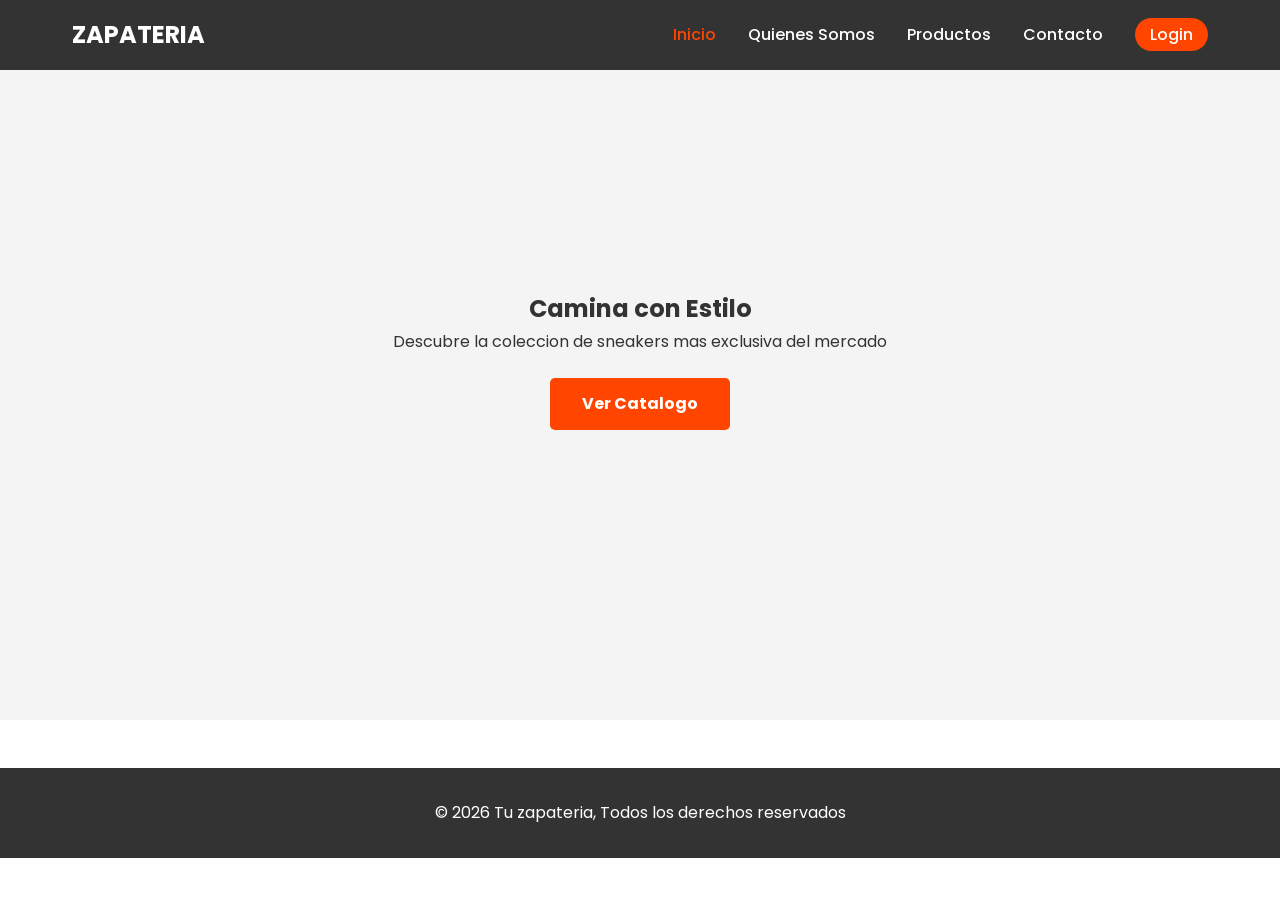
==== index.html @ 72459743 "Add files via upload" ====
<!DOCTYPE html>
<html lang="en">
<head>
    <meta charset="UTF-8">
    <meta name="viewport" content="width=device-width, initial-scale=1.0">
    <title>Document</title>
    <link href="https://fonts.googleapis.com/css2?family=Poppins:wght@300;400;500;600;700;800&display=swap" rel="stylesheet">
    <link rel="stylesheet" href="css/style.css">
</head>
<body>
    
    <header>
        <nav class="navbar">
            <div class="logo">
                <h1>Zapateria</h1>  
            </div>
            <ul class="nav-links">
                <li><a href="index.html" class="active">Inicio</a></li>
                <li><a href="nosotros.html">Quienes Somos</a></li>
                <li><a href="productos.html">Productos</a></li>
                <li><a href="contacto.html">Contacto</a></li>
                <li><a href="login.html" class="btn-login-nav">Login</a></li>
            </ul>
        </nav>
    </header>

    <main>
        <section class="hero">
            <div class="hero-content">
                <h2>Camina  con Estilo </h2>
                <p>Descubre la coleccion de sneakers mas exclusiva del mercado</p>
                <a href="productos.html" class="btn-cta">Ver Catalogo</a>
            </div>
        </section>
    </main>

    <footer>
        <p>&copy; 2026 Tu zapateria, Todos los derechos reservados</p>
    </footer>
</body>
</html>
---- css/style.css ----
:root{
    --color-primario: #333;
    --color-secundario: #f4f4f4;
    --color-acento: #ff4500;
    --fuente-principal: 'Poppins', sans-serif;
}

*{
    margin: 0;
    padding: 0;
    box-sizing: border-box;
}

body{
    font-family: var(--fuente-principal);
    background-color: #fff;
    color: var(--color-primario);
    line-height: 1.6;
}

a{
    text-decoration: none;
    color: inherit;
}
ul{
    list-style: none;
}
header{
    background-color: var(--color-primario);
    color: #fff;
    padding: 1rem 0;
    position: fixed;
    width: 100%;
    top: 0;
    z-index: 1000;
}

.navbar{
    display: flex;
    justify-content: space-between;
    align-items: center;
    max-width: 1200px;
    margin: 0 auto;
    padding: 0 2rem;
}

.logo h1{
    font-size: 1.5rem;
    text-transform: uppercase;
}

.nav-links{
    display: flex;
    gap: 2rem;
}
.nav-links a{
    font-weight: 500;
    transition: color 0.3s ease;
}

.nav-links a:hover,
.nav-links a.active{
    color: var(--color-acento);
}
.container{
    max-width: 1200px;
    margin: 80px auto 0;
    padding: 2rem;
}

/* .container {
    max-width: 100%;
    margin: 100px auto 0; 
    padding: 2rem;
    display: flex;
    flex-direction: column;
    align-items: center;
} */

.seccion-titulo{
    text-align: center;
    font-size: 2.5rem;
    margin-bottom: 2rem;
    text-transform: uppercase;
    color: var(--color-primario);
}

.hero{
    background-color: var(--color-secundario);
    height: 80vh;
    display: flex;
    justify-content: center;
    align-items: center;
    text-align: center;
    padding: 0 2rem;
}

.hero-contenido h2{
    font-size: 3rem;
    margin-bottom: 1rem;
}

.btn-cta{
    display: inline-block;
    background-color: var(--color-acento);
    color: #fff;
    padding: 0.8rem 2rem;
    border-radius: 5px;
    font-weight: bold;
    margin-top: 1.5rem;
    transition: background-color 0.3s ease;
}
.btn-cta:hover{
    background-color: #e03e00;
}

.nosotros-content{
    display: grid;
    grid-template-columns: 1fr 1fr;
    gap: 3rem;
    align-items: center;
}

.nosotros-texto h3{
    font-size: 1.8rem;
    margin-bottom: 1rem;
}
.nosotros-texto p{
    margin-bottom: 1rem;
    color: #555;
}

.nosotros-imagen img{
    width: 100%;
    border-radius: 10px;
}

.catalogo{
    display: grid;
    grid-template-columns: repeat(auto-fit, minmax(300px, 1fr));
    gap: 2rem;
}

/* .catalogo {
    display: grid;
    grid-template-columns: repeat(auto-fit, minmax(280px, 1fr));
    gap: 20px;
    padding: 20px;
    width: 100%; 
    max-height: 1300px;
    margin: 0 auto;
    justify-items: center; 
    align-items: start;
    width: 100%;
} */

.card{
    position: relative;
    width: 100%;
    height: 450px;
    background: #232323;
    border-radius: 20px;
    overflow: hidden;
    margin: 0 auto;
    max-width: 320px;

}

.card:before{
    content: '';
    position: absolute;
    top: 0;
    left: 0;
    width: 100%;
    height: 100%;
    background: var(--color-acento);
    clip-path: circle(150px at 80% 20%);
    transition: 0.5s ease-in-out;
}

.card:hover::before{
    clip-path: circle(300px at 80% -20%);
}

.card::after{
    content: 'NIKE';
    position: absolute;
    top: 30%;
    left: -20%;
    font-size: 10rem;
    font-weight: 800;
    font-style: italic;
    color: rgba(255, 255, 255, 0.04);
}

.card .imgBx{
    position: absolute;
    top: 50%;
    left: 50%;
    transform: translateY(-50%) translateX(-50%);
    width: 100%;
    height: 100%;
    display: flex;
    justify-content: center;
    align-items: center;
    transition: 0.8s;
}

.card:hover .imgBx{
    top: -30%;
    left: 50%;
    transform: translate(-50%, 10%);
}

.card .imgBx img{
    position: absolute;
    top: 50%;
    left: 50%;
    transform: translate(-50%, -50%) rotate(-25deg);
    width: 270px;
    transition: 0.8s;
}

.card .contentBx{
    position: absolute;
    bottom: 0;
    width: 100%;
    height: 100px;
    text-align: center;
    transition: 0.8s ease-in-out;
    z-index: 10;
}

.card:hover .contentBx{
    height: 210px;
}

.card .contentBx h2{
    position: relative;
    font-weight: 600;
    letter-spacing: 1px;
    color: #fff;
    margin: 0;
}

.card .contentBx .size, .card .contentBx .color {
    display: flex;
    justify-content: center;
    align-items: center;
    padding: 8px 20px;
    transition: 0.5s;
    opacity: 0;
    visibility: hidden;
}

.card:hover .contentBx .size {
    opacity: 1;
    visibility: visible;
    transition-delay: 0.5s;
}

.card:hover .contentBx .color {
    opacity: 1;
    visibility: visible;
    transition-delay: 0.6s;
}

.card .contentBx .size h3, .card .contentBx .color h3 {
    color: #fff;
    font-weight: 300;
    font-size: 14px;
    text-transform: uppercase;
    letter-spacing: 2px;
    margin-right: 10px;
}

.card .contentBx .size span {
    width: 26px;
    height: 26px;
    text-align: center;
    line-height: 26px;
    font-size: 14px;
    display: inline-block;
    color: #111;
    background: #fff;
    margin: 0 5px;
    transition: 0.5s;
    color: #111;
    border-radius: 4px;
    cursor: pointer;
}

.card .contentBx .size span:hover {
    background: var(--color-acento);
}

.card .contentBx .color span {
    width: 20px;
    height: 20px;
    background: #ff0;
    border-radius: 50%;
    margin: 0 5px;
    cursor: pointer;
}

.card .contentBx a {
    display: inline-block;
    padding: 10px 20px;
    background: #fff;
    border-radius: 4px;
    margin-top: 10px;
    text-decoration: none;
    font-weight: 600;
    color: #111;
    opacity: 0;
    transform: translateY(15px);
    transition: 0.5s;
}

.card:hover .contentBx a {
    opacity: 1;
    transform: translateY(0px);
    transition-delay: 0.7s;
}

.contacto-container {
    display: grid;
    grid-template-columns: 1fr 1fr;
    gap: 3rem;
}

.contacto-info h3 {
    font-size: 1.8rem;
    margin-bottom: 1rem;
}

.contacto-info p {
    margin-bottom: 0.5rem;
    color: #555;
}

.mapa-container {
    width: 100%;
    height: 300px;
    overflow: hidden;
    background-color: #eee;
    border-radius: 10px;
    margin-top: 1.5rem;
    display: flex;
    justify-content: center;
    align-items: center;
    color: #888;
}


.mapa-container iframe {
    width: 100%;
    height: 100%;
    border: none;
}

.form-contacto {
    display: flex;
    flex-direction: column;
    gap: 1rem;
}

.form-group {
    display: flex;
    flex-direction: column;
}

.form-group label {
    font-weight: 500;
    margin-bottom: 0.3rem;
}

.form-group input,
.form-group textarea {
    padding: 0.8rem;
    border: 1px solid #ccc;
    border-radius: 5px;
    font-family: inherit;
}

.btn-enviar {
    background-color: var(--color-primario);
    color: #fff;
    border: none;
    padding: 1rem;
    border-radius: 5px;
    cursor: pointer;
    font-weight: bold;
    transition: background-color 0.3s ease;
}

.btn-enviar:hover {
    background-color: #555;
}


footer {
    background-color: var(--color-primario);
    color: #fff;
    text-align: center;
    padding: 2rem 0;
    margin-top: 3rem;
}


.nav-links a.btn-login-nav {
    background-color: var(--color-acento); 
    padding: 5px 15px;
    border-radius: 20px;
    color: #fff !important;
    transition: 0.3s;
}

.nav-links a.btn-login-nav:hover {
    background-color: #fff;
    color: var(--color-acento) !important;
}
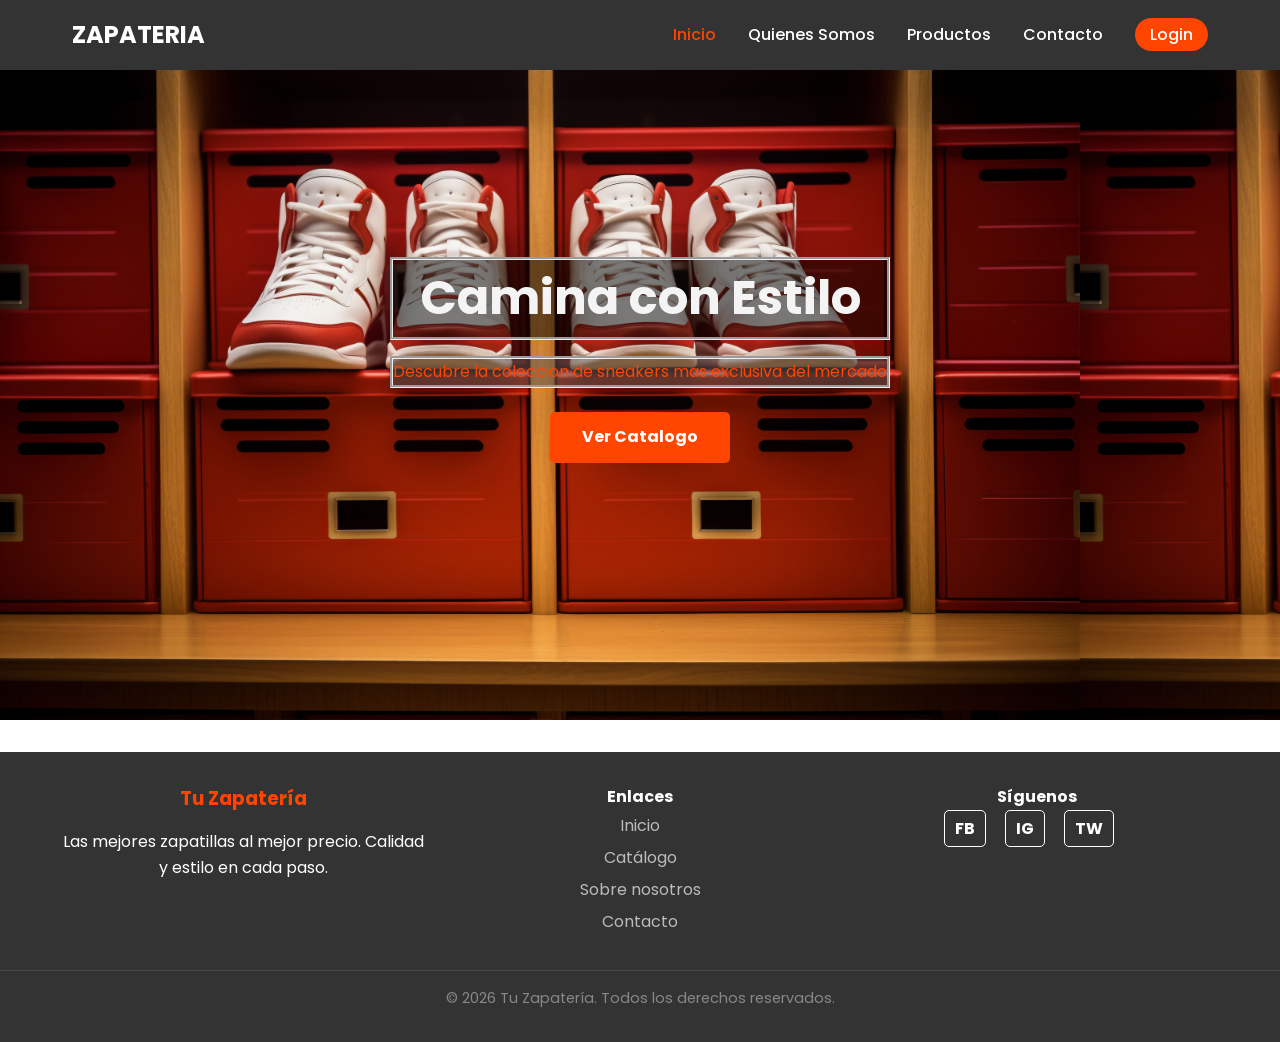
==== commit 5d5174d9: "feat: mejorar adaptabilidad del catálogo y rediseñar el footer" ====
--- a/index.html
+++ b/index.html
@@ -6,6 +6,7 @@
     <title>Document</title>
     <link href="https://fonts.googleapis.com/css2?family=Poppins:wght@300;400;500;600;700;800&display=swap" rel="stylesheet">
     <link rel="stylesheet" href="css/style.css">
+    <link rel="stylesheet" href="css/footer.css">
 </head>
 <body>
     
@@ -34,8 +35,34 @@
         </section>
     </main>
 
-    <footer>
-        <p>&copy; 2026 Tu zapateria, Todos los derechos reservados</p>
-    </footer>
+        <footer class="footer">
+        <div class="footer-container">
+            <div class="footer-info">
+                <h3>Tu Zapatería</h3>
+                <p>Las mejores zapatillas al mejor precio. Calidad y estilo en cada paso.</p>
+            </div>
+            
+            <div class="footer-links">
+                <h4>Enlaces</h4>
+                <ul>
+                    <li><a href="index.html">Inicio</a></li>
+                    <li><a href="productos.html">Catálogo</a></li>
+                    <li><a href="nosotros.html">Sobre nosotros</a></li>
+                    <li><a href="contacto.html">Contacto</a></li>
+                </ul>
+            </div>
+
+            <div class="footer-social">
+                <h4>Síguenos</h4>
+                <div class="social-icons">
+                    <a href="https://facebook.com" target="_blank">FB</a>
+                    <a href="https://instagram.com" target="_blank">IG</a>
+                    <a href="https://twitter.com" target="_blank">TW</a>
+                </div>
+            </div>
+        </div>
+        <div class="footer-copy">
+            <p>&copy; 2026 Tu Zapatería. Todos los derechos reservados.</p>
+        </div>
 </body>
 </html>
--- a/css/style.css
+++ b/css/style.css
@@ -1,3 +1,10 @@
+html {
+    scroll-behavior: smooth;
+    width: 100%;
+    min-height: 100%; 
+    overflow-x: hidden; 
+}
+
 :root{
     --color-primario: #333;
     --color-secundario: #f4f4f4;
@@ -16,6 +23,9 @@
     background-color: #fff;
     color: var(--color-primario);
     line-height: 1.6;
+    min-height: 100vh; 
+    display: flex;
+    flex-direction: column; 
 }
 
 a{
@@ -86,7 +96,9 @@
 }
 
 .hero{
-    background-color: var(--color-secundario);
+    background-image: url('../img/hero.jpg');
+    background-size:contain;
+    background-attachment: scroll;
     height: 80vh;
     display: flex;
     justify-content: center;
@@ -95,9 +107,18 @@
     padding: 0 2rem;
 }
 
-.hero-contenido h2{
+.hero-content h2{
+    color: var(--color-secundario);
+    background-color: rgba(0, 0, 0, 0.5);
+    border-style:groove;
     font-size: 3rem;
     margin-bottom: 1rem;
+}
+
+.hero-content p{
+    color: var(--color-acento);
+    background-color: rgba(89, 87, 87, 0.5);
+    border-style:groove;
 }
 
 .btn-cta{
@@ -136,9 +157,12 @@
 }
 
 .catalogo{
-    display: grid;
-    grid-template-columns: repeat(auto-fit, minmax(300px, 1fr));
-    gap: 2rem;
+    width: 100%;
+    height: auto;
+    display: flex;
+    flex-wrap: wrap;
+    justify-content: center;
+    gap: 20px;
 }
 
 /* .catalogo {
@@ -155,15 +179,35 @@
 } */
 
 .card{
+    display: flex;
+    flex-wrap: wrap;
+    flex: 1 1 300px;
     position: relative;
     width: 100%;
-    height: 450px;
+    height: 400px;
     background: #232323;
     border-radius: 20px;
     overflow: hidden;
-    margin: 0 auto;
-    max-width: 320px;
-
+    margin: 0;
+    max-width: calc(33.33% - 20px);
+    min-width: 280px;
+
+
+}
+
+/* Para tablets (2 columnas) */
+@media (max-width: 1024px) {
+    .card {
+        max-width: calc(50% - 20px);
+    }
+}
+
+/* Para móviles (1 columna) */
+@media (max-width: 600px) {
+    .card {
+        max-width: 100%;
+        flex-basis: 100%;
+    }
 }
 
 .card:before{
@@ -399,14 +443,6 @@
 }
 
 
-footer {
-    background-color: var(--color-primario);
-    color: #fff;
-    text-align: center;
-    padding: 2rem 0;
-    margin-top: 3rem;
-}
-
 
 .nav-links a.btn-login-nav {
     background-color: var(--color-acento); 
--- a/css/footer.css
+++ b/css/footer.css
@@ -0,0 +1,79 @@
+:root{
+    --color-primario: #333;
+    --color-secundario: #f4f4f4;
+    --color-acento: #ff4500;
+    --fuente-principal: 'Poppins', sans-serif;
+}
+
+footer {
+    background-color: var(--color-primario);
+    color: #fff;
+    text-align: center;
+    padding: 2rem 0;
+    margin-top: 2rem;
+    position:static;
+    width: 100%;
+    left: 0;
+    bottom: 0;
+}
+
+.footer-container {
+    max-width: 1200px;
+    margin: 0 auto;
+    display: flex;
+    flex-wrap: wrap;
+    justify-content: space-between;
+    padding: 0 20px;
+    gap: 30px;
+}
+
+.footer-info, .footer-links, .footer-social {
+    flex: 1 1 250px; /* Se adapta: 3 columnas en PC, 1 en móvil */
+}
+
+.footer-info h3 {
+    color: var(--color-acento);
+    margin-bottom: 15px;
+}
+
+.footer-links ul {
+    list-style: none;
+    padding: 0;
+}
+
+.footer-links a {
+    color: #bbb;
+    text-decoration: none;
+    transition: 0.3s;
+    line-height: 2;
+}
+
+.footer-links a:hover {
+    color: var(--color-acento);
+}
+
+.social-icons a {
+    display: inline-block;
+    margin-right: 15px;
+    color: #fff;
+    text-decoration: none;
+    font-weight: bold;
+    border: 1px solid #fff;
+    padding: 5px 10px;
+    border-radius: 5px;
+    transition: 0.3s;
+}
+
+.social-icons a:hover {
+    background: var(--color-acento);
+    border-color: var(--color-acento);
+}
+
+.footer-copy {
+    text-align: center;
+    margin-top: 2rem;
+    padding-top: 1rem;
+    border-top: 1px solid rgba(255,255,255,0.1);
+    font-size: 0.9rem;
+    color: #888;
+}
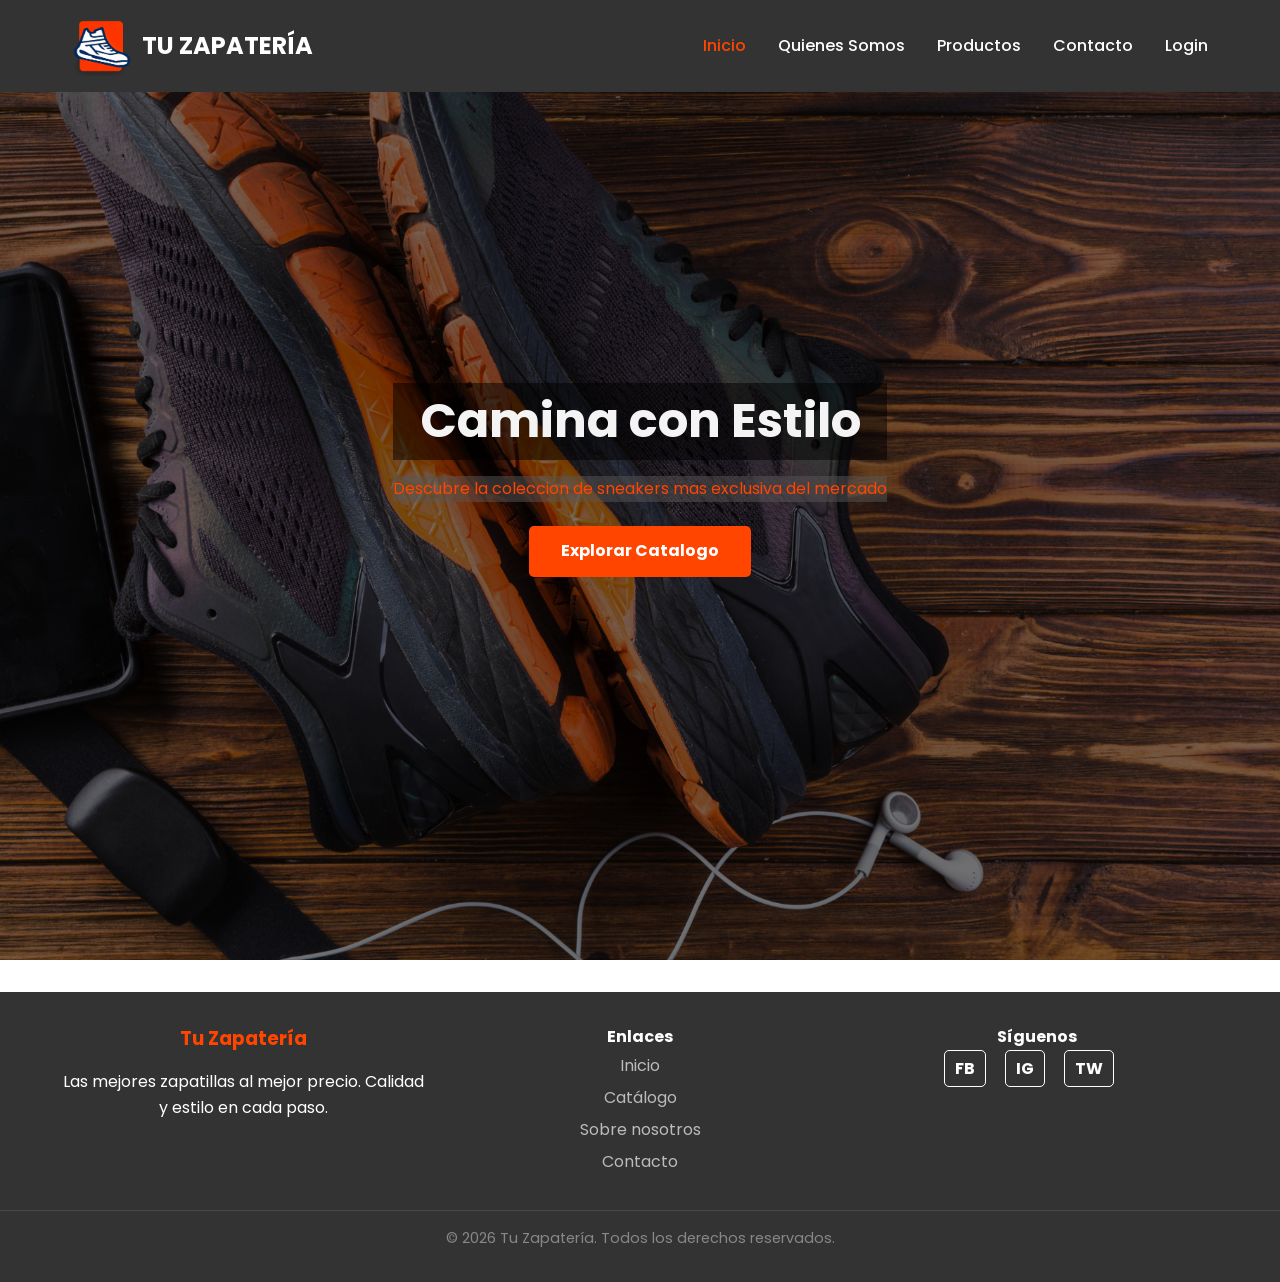
==== commit 3c704247: "feat: Add logo to header and change background of hero section" ====
--- a/index.html
+++ b/index.html
@@ -3,7 +3,7 @@
 <head>
     <meta charset="UTF-8">
     <meta name="viewport" content="width=device-width, initial-scale=1.0">
-    <title>Document</title>
+    <title>Tu Zapatería</title>
     <link href="https://fonts.googleapis.com/css2?family=Poppins:wght@300;400;500;600;700;800&display=swap" rel="stylesheet">
     <link rel="stylesheet" href="css/style.css">
     <link rel="stylesheet" href="css/footer.css">
@@ -13,7 +13,8 @@
     <header>
         <nav class="navbar">
             <div class="logo">
-                <h1>Zapateria</h1>  
+                <img src="img/logozap.png" alt="Logo de la zapatería" class="logo-img">
+                <h1>Tu Zapatería</h1>  
             </div>
             <ul class="nav-links">
                 <li><a href="index.html" class="active">Inicio</a></li>
@@ -30,7 +31,7 @@
             <div class="hero-content">
                 <h2>Camina  con Estilo </h2>
                 <p>Descubre la coleccion de sneakers mas exclusiva del mercado</p>
-                <a href="productos.html" class="btn-cta">Ver Catalogo</a>
+                <a href="productos.html" class="btn-cta">Explorar Catalogo</a>
             </div>
         </section>
     </main>
--- a/css/style.css
+++ b/css/style.css
@@ -54,11 +54,22 @@
     padding: 0 2rem;
 }
 
+.logo{
+    display: flex;
+    align-items: center;
+    gap: 10px;
+}
+
+
 .logo h1{
     font-size: 1.5rem;
     text-transform: uppercase;
 }
 
+.logo img{
+    width: 60px;
+    height: 60px;
+}
 .nav-links{
     display: flex;
     gap: 2rem;
@@ -78,14 +89,6 @@
     padding: 2rem;
 }
 
-/* .container {
-    max-width: 100%;
-    margin: 100px auto 0; 
-    padding: 2rem;
-    display: flex;
-    flex-direction: column;
-    align-items: center;
-} */
 
 .seccion-titulo{
     text-align: center;
@@ -96,21 +99,21 @@
 }
 
 .hero{
-    background-image: url('../img/hero.jpg');
-    background-size:contain;
+    background-image: url('../img/heroimg.png');
+    background-size: cover;
     background-attachment: scroll;
     height: 80vh;
     display: flex;
     justify-content: center;
     align-items: center;
     text-align: center;
-    padding: 0 2rem;
+    padding: 30rem 2rem;
 }
+
 
 .hero-content h2{
     color: var(--color-secundario);
     background-color: rgba(0, 0, 0, 0.5);
-    border-style:groove;
     font-size: 3rem;
     margin-bottom: 1rem;
 }
@@ -118,7 +121,6 @@
 .hero-content p{
     color: var(--color-acento);
     background-color: rgba(89, 87, 87, 0.5);
-    border-style:groove;
 }
 
 .btn-cta{
@@ -156,303 +158,5 @@
     border-radius: 10px;
 }
 
-.catalogo{
-    width: 100%;
-    height: auto;
-    display: flex;
-    flex-wrap: wrap;
-    justify-content: center;
-    gap: 20px;
-}
-
-/* .catalogo {
-    display: grid;
-    grid-template-columns: repeat(auto-fit, minmax(280px, 1fr));
-    gap: 20px;
-    padding: 20px;
-    width: 100%; 
-    max-height: 1300px;
-    margin: 0 auto;
-    justify-items: center; 
-    align-items: start;
-    width: 100%;
-} */
-
-.card{
-    display: flex;
-    flex-wrap: wrap;
-    flex: 1 1 300px;
-    position: relative;
-    width: 100%;
-    height: 400px;
-    background: #232323;
-    border-radius: 20px;
-    overflow: hidden;
-    margin: 0;
-    max-width: calc(33.33% - 20px);
-    min-width: 280px;
 
 
-}
-
-/* Para tablets (2 columnas) */
-@media (max-width: 1024px) {
-    .card {
-        max-width: calc(50% - 20px);
-    }
-}
-
-/* Para móviles (1 columna) */
-@media (max-width: 600px) {
-    .card {
-        max-width: 100%;
-        flex-basis: 100%;
-    }
-}
-
-.card:before{
-    content: '';
-    position: absolute;
-    top: 0;
-    left: 0;
-    width: 100%;
-    height: 100%;
-    background: var(--color-acento);
-    clip-path: circle(150px at 80% 20%);
-    transition: 0.5s ease-in-out;
-}
-
-.card:hover::before{
-    clip-path: circle(300px at 80% -20%);
-}
-
-.card::after{
-    content: 'NIKE';
-    position: absolute;
-    top: 30%;
-    left: -20%;
-    font-size: 10rem;
-    font-weight: 800;
-    font-style: italic;
-    color: rgba(255, 255, 255, 0.04);
-}
-
-.card .imgBx{
-    position: absolute;
-    top: 50%;
-    left: 50%;
-    transform: translateY(-50%) translateX(-50%);
-    width: 100%;
-    height: 100%;
-    display: flex;
-    justify-content: center;
-    align-items: center;
-    transition: 0.8s;
-}
-
-.card:hover .imgBx{
-    top: -30%;
-    left: 50%;
-    transform: translate(-50%, 10%);
-}
-
-.card .imgBx img{
-    position: absolute;
-    top: 50%;
-    left: 50%;
-    transform: translate(-50%, -50%) rotate(-25deg);
-    width: 270px;
-    transition: 0.8s;
-}
-
-.card .contentBx{
-    position: absolute;
-    bottom: 0;
-    width: 100%;
-    height: 100px;
-    text-align: center;
-    transition: 0.8s ease-in-out;
-    z-index: 10;
-}
-
-.card:hover .contentBx{
-    height: 210px;
-}
-
-.card .contentBx h2{
-    position: relative;
-    font-weight: 600;
-    letter-spacing: 1px;
-    color: #fff;
-    margin: 0;
-}
-
-.card .contentBx .size, .card .contentBx .color {
-    display: flex;
-    justify-content: center;
-    align-items: center;
-    padding: 8px 20px;
-    transition: 0.5s;
-    opacity: 0;
-    visibility: hidden;
-}
-
-.card:hover .contentBx .size {
-    opacity: 1;
-    visibility: visible;
-    transition-delay: 0.5s;
-}
-
-.card:hover .contentBx .color {
-    opacity: 1;
-    visibility: visible;
-    transition-delay: 0.6s;
-}
-
-.card .contentBx .size h3, .card .contentBx .color h3 {
-    color: #fff;
-    font-weight: 300;
-    font-size: 14px;
-    text-transform: uppercase;
-    letter-spacing: 2px;
-    margin-right: 10px;
-}
-
-.card .contentBx .size span {
-    width: 26px;
-    height: 26px;
-    text-align: center;
-    line-height: 26px;
-    font-size: 14px;
-    display: inline-block;
-    color: #111;
-    background: #fff;
-    margin: 0 5px;
-    transition: 0.5s;
-    color: #111;
-    border-radius: 4px;
-    cursor: pointer;
-}
-
-.card .contentBx .size span:hover {
-    background: var(--color-acento);
-}
-
-.card .contentBx .color span {
-    width: 20px;
-    height: 20px;
-    background: #ff0;
-    border-radius: 50%;
-    margin: 0 5px;
-    cursor: pointer;
-}
-
-.card .contentBx a {
-    display: inline-block;
-    padding: 10px 20px;
-    background: #fff;
-    border-radius: 4px;
-    margin-top: 10px;
-    text-decoration: none;
-    font-weight: 600;
-    color: #111;
-    opacity: 0;
-    transform: translateY(15px);
-    transition: 0.5s;
-}
-
-.card:hover .contentBx a {
-    opacity: 1;
-    transform: translateY(0px);
-    transition-delay: 0.7s;
-}
-
-.contacto-container {
-    display: grid;
-    grid-template-columns: 1fr 1fr;
-    gap: 3rem;
-}
-
-.contacto-info h3 {
-    font-size: 1.8rem;
-    margin-bottom: 1rem;
-}
-
-.contacto-info p {
-    margin-bottom: 0.5rem;
-    color: #555;
-}
-
-.mapa-container {
-    width: 100%;
-    height: 300px;
-    overflow: hidden;
-    background-color: #eee;
-    border-radius: 10px;
-    margin-top: 1.5rem;
-    display: flex;
-    justify-content: center;
-    align-items: center;
-    color: #888;
-}
-
-
-.mapa-container iframe {
-    width: 100%;
-    height: 100%;
-    border: none;
-}
-
-.form-contacto {
-    display: flex;
-    flex-direction: column;
-    gap: 1rem;
-}
-
-.form-group {
-    display: flex;
-    flex-direction: column;
-}
-
-.form-group label {
-    font-weight: 500;
-    margin-bottom: 0.3rem;
-}
-
-.form-group input,
-.form-group textarea {
-    padding: 0.8rem;
-    border: 1px solid #ccc;
-    border-radius: 5px;
-    font-family: inherit;
-}
-
-.btn-enviar {
-    background-color: var(--color-primario);
-    color: #fff;
-    border: none;
-    padding: 1rem;
-    border-radius: 5px;
-    cursor: pointer;
-    font-weight: bold;
-    transition: background-color 0.3s ease;
-}
-
-.btn-enviar:hover {
-    background-color: #555;
-}
-
-
-
-.nav-links a.btn-login-nav {
-    background-color: var(--color-acento); 
-    padding: 5px 15px;
-    border-radius: 20px;
-    color: #fff !important;
-    transition: 0.3s;
-}
-
-.nav-links a.btn-login-nav:hover {
-    background-color: #fff;
-    color: var(--color-acento) !important;
-}
